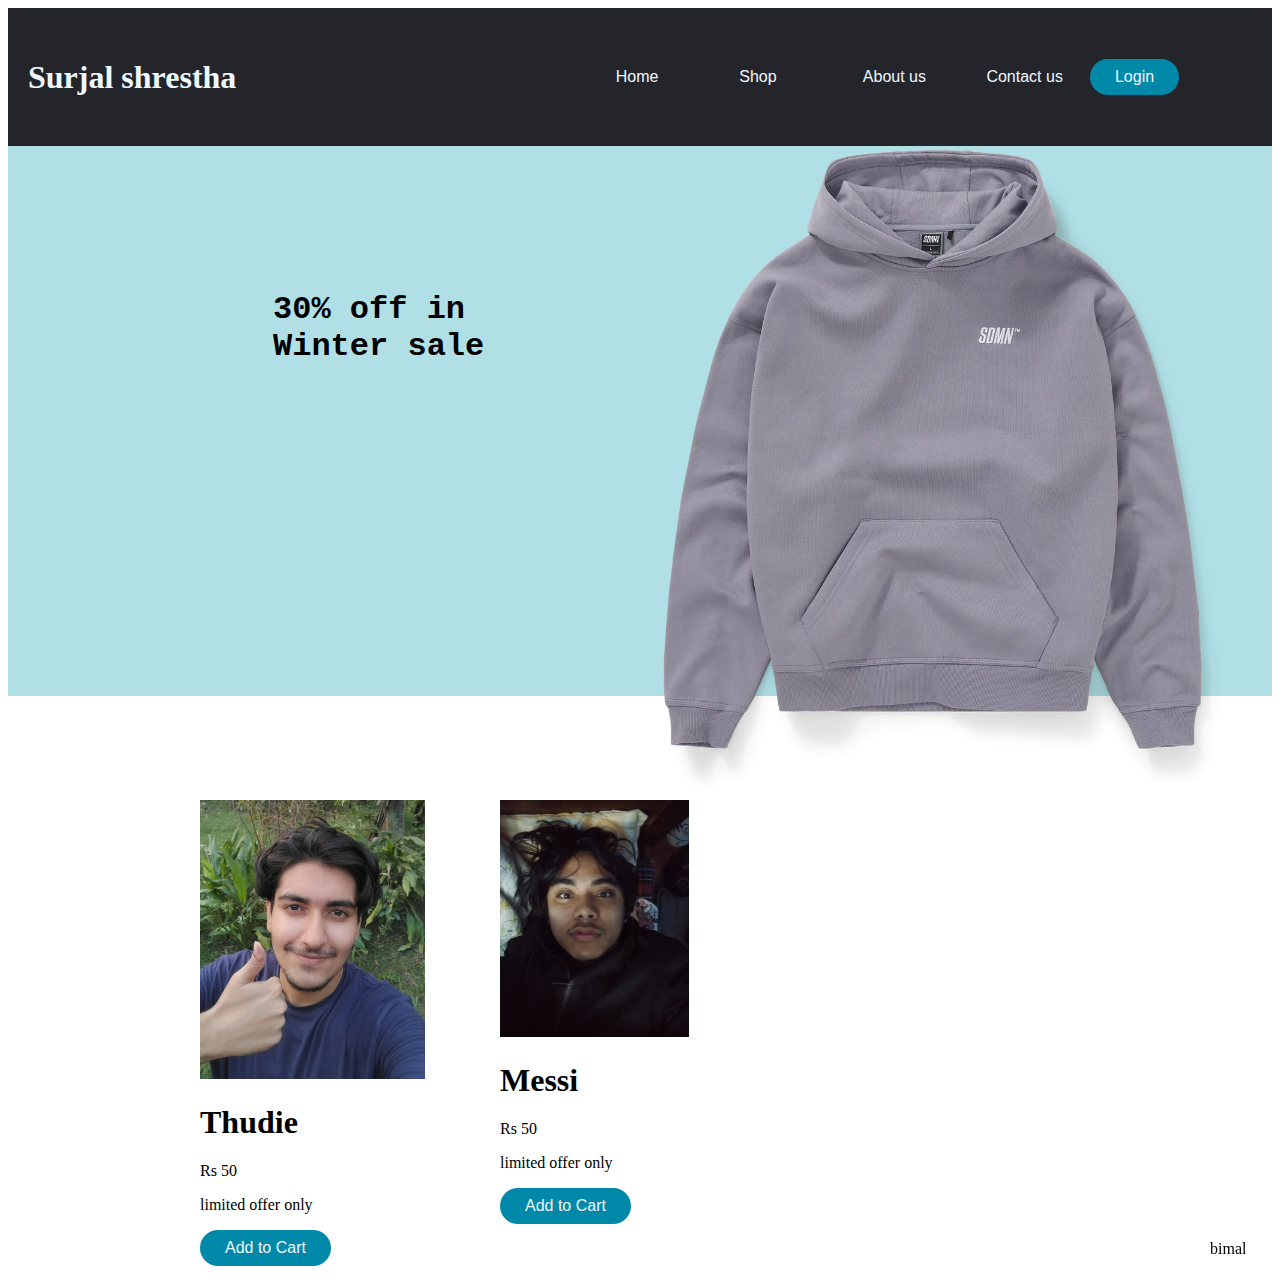
==== index.html @ 4c1a97c1 "first website" ====
<!DOCTYPE html>
<html lang="en">
  <head>
    <meta charset="UTF-8" />
    <meta name="viewport" content="width=device-width, initial-scale=1.0" />
    <meta http-equiv="X-UA-Compatible" content="ie=edge" />
    <title>Blog</title>
    <link rel="stylesheet" href="/css/style.css" />
  </head>
  <body>
    <div class="nav-bar">
      <div class="nav-logo">
        <h1 class="logo-text" style="color: aliceblue">
          <span>Surjal </span>shrestha
        </h1>
      </div>
      <div class="nav-list">
        <ul>
          <li>
            <a href="https://www.youtube.com/watch?v=4r-eD8RDvho">Home</a>
          </li>
          <li><a href="#">Shop</a></li>
          <li><a href="#">About us</a></li>
          <li><a href="bimal.html">Contact us</a></li>
          <button>Login</button>
        </ul>
      </div>
    </div>
    <div class="color">
      <div class="name">
        <h1 style="font-family: 'Courier New', Courier, monospace">
          30% off in <br />Winter sale
        </h1>
      </div>
      <div class="sdmn">
        <h1 style="font-size: 100px">
          <marquee> <b>SDMN HOODIE</b></marquee>
        </h1>
      </div>
      <div class="image">
        <img
          src="MauveHoodie.webp"
          alt="sidemen"
          style="width: 600px; height: 600 px"
        />
      </div>
    </div>
    <div class="flex-container">
      <div class="raj">
        <img src="bhargab.jpg" alt="bhargab" style="width: 25%" />
        <h1>Thudie</h1>
        <p class="price">Rs 50</p>
        <p>limited offer only</p>
        <p><button>Add to Cart</button></p>
      </div>
      <div class="pukar">
        <img src="pukar.jpg" alt="pukar" style="width: 25%" />
        <h1>Messi</h1>
        <p class="price">Rs 50</p>
        <p>limited offer only</p>
        <p><button>Add to Cart</button></p>
        <marquee>bimal</marquee>
      </div>
    </div>
  </body>
</html>
---- css/style.css ----
.nav-bar {
  display: flex;
  justify-content: space-between;
  padding: 20px;
  align-items: center;
  background-color: #24252a;
  box-sizing: border-box;
  margin: 0%;
  width: 100%;
}
li,
a,
button {
  font-family: "Montserrat", sans-serif;
  font-weight: 500;
  font-size: 16px;
  color: aliceblue;
  text-decoration: none;
}
.nav-list {
  list-style: none;
}
.nav-list li {
  width: 120px;
  display: inline-block;
  padding: 0px 20px;
}
.nav-list li a {
  transition: all 0.3 ease 0s;
}
.nav-list li a:hover {
  color: #0088a9;
}
button {
  padding: 9px 25px;
  background-color: rgba(0, 136, 169, 1);
  border: none;
  border-radius: 50px;
  cursor: pointer;
  transition: all 0.3 ease 0s;
}
button:hover {
  background-color: rgba(21, 236, 243, 0.8);
}
.nav-list ul {
  display: flex;
  align-items: center;
  padding: 15px 10%;
}
.color {
  display: flex;
  justify-content: center;
  height: 550px;
  width: 100%;
  background-color: powderblue;
}
.name {
  display: flex;
  justify-content: center;
}
.flex-container {
  display: flex;
}
.name {
  position: absolute;
  left: 273px;
  top: 270px;
}
.sdmn {
  position: absolute;
  left: 270px;
  top: 300px;
}
.image {
  position: absolute;
  right: 50px;
  top: 100px;
}
.raj {
  position: absolute;
  left: 200px;
  top: 800px;
}
.pukar {
  position: absolute;
  left: 500px;
  top: 800px;
}
.image:hover {
  filter: drop-shadow(10px 5px 5px black);
}
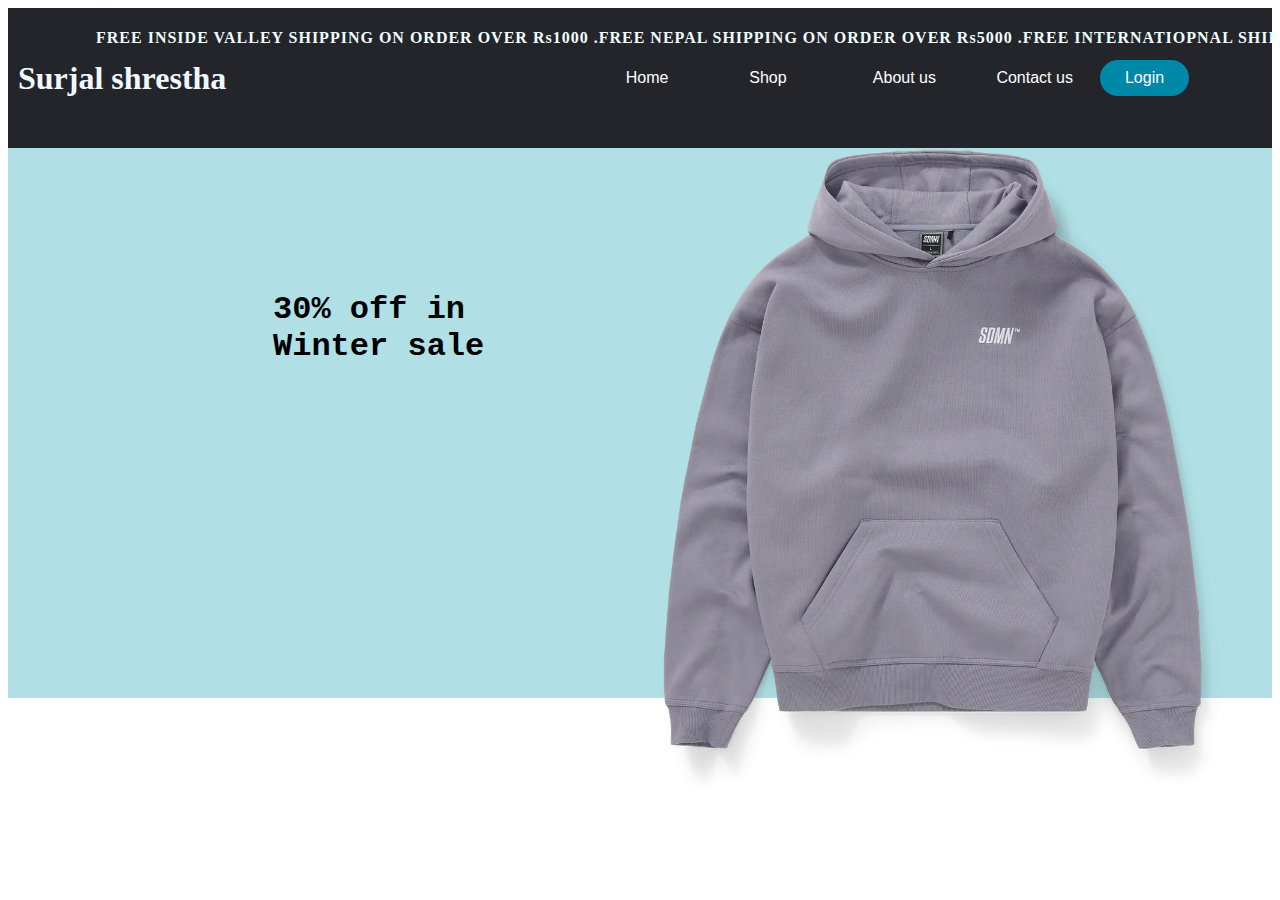
==== commit 79bd674a: "Update index.html" ====
--- a/index.html
+++ b/index.html
@@ -5,10 +5,23 @@
     <meta name="viewport" content="width=device-width, initial-scale=1.0" />
     <meta http-equiv="X-UA-Compatible" content="ie=edge" />
     <title>Blog</title>
-    <link rel="stylesheet" href="/css/style.css" />
+    <link rel="stylesheet" href="style.css" />
+    <script src="index.js"></script>
   </head>
   <body>
+    <!-- Navigation bar-->
     <div class="nav-bar">
+      <div class="marquee">
+        <!--<marquee>-->
+        >
+        <h4>
+          FREE INSIDE VALLEY SHIPPING ON ORDER OVER Rs1000 .FREE NEPAL SHIPPING
+          ON ORDER OVER Rs5000 .FREE INTERNATIOPNAL SHIPPING ON ORDER OVER
+          Rs10,000
+        </h4>
+        <!--</marquee
+        >-->
+      </div>
       <div class="nav-logo">
         <h1 class="logo-text" style="color: aliceblue">
           <span>Surjal </span>shrestha
@@ -17,15 +30,16 @@
       <div class="nav-list">
         <ul>
           <li>
-            <a href="https://www.youtube.com/watch?v=4r-eD8RDvho">Home</a>
+            <a href="Home.html">Home</a>
           </li>
-          <li><a href="#">Shop</a></li>
-          <li><a href="#">About us</a></li>
-          <li><a href="bimal.html">Contact us</a></li>
+          <li><a href="shop.html">Shop</a></li>
+          <li><a href="about.html">About us</a></li>
+          <li><a href="contact.html">Contact us</a></li>
           <button>Login</button>
         </ul>
       </div>
     </div>
+    <!-- design part-->
     <div class="color">
       <div class="name">
         <h1 style="font-family: 'Courier New', Courier, monospace">
@@ -39,28 +53,11 @@
       </div>
       <div class="image">
         <img
-          src="MauveHoodie.webp"
+          src="img/MauveHoodie.webp"
           alt="sidemen"
           style="width: 600px; height: 600 px"
         />
       </div>
     </div>
-    <div class="flex-container">
-      <div class="raj">
-        <img src="bhargab.jpg" alt="bhargab" style="width: 25%" />
-        <h1>Thudie</h1>
-        <p class="price">Rs 50</p>
-        <p>limited offer only</p>
-        <p><button>Add to Cart</button></p>
-      </div>
-      <div class="pukar">
-        <img src="pukar.jpg" alt="pukar" style="width: 25%" />
-        <h1>Messi</h1>
-        <p class="price">Rs 50</p>
-        <p>limited offer only</p>
-        <p><button>Add to Cart</button></p>
-        <marquee>bimal</marquee>
-      </div>
-    </div>
   </body>
 </html>
--- a/style.css
+++ b/style.css
@@ -0,0 +1,102 @@
+.nav-bar {
+  display: flex;
+  justify-content: space-between;
+  padding: 10px;
+  align-items: center;
+  background-color: #24252a;
+  box-sizing: border-box;
+  margin: 0%;
+  width: 100%;
+}
+li,
+a,
+button {
+  font-family: "Montserrat", sans-serif;
+  font-weight: 500;
+  font-size: 16px;
+  color: rgb(255, 255, 255);
+  text-decoration: none;
+}
+.nav-list {
+  list-style: none;
+}
+.nav-list li {
+  width: 120px;
+  display: inline-block;
+  padding: 20px 20px;
+}
+.nav-list li a {
+  transition: color 1s;
+}
+.nav-list li a:hover {
+  color: #0088a9;
+}
+button {
+  padding: 9px 25px;
+  background-color: rgba(0, 136, 169, 1);
+  border: none;
+  border-radius: 50px;
+  cursor: pointer;
+  transition: background-color 0.5s;
+}
+button:hover {
+  background-color: rgba(21, 236, 243, 0.8);
+}
+.nav-list ul {
+  display: flex;
+  align-items: center;
+  padding: 15px 10%;
+}
+.color {
+  display: flex;
+  justify-content: center;
+  height: 550px;
+  width: 100%;
+  background-color: powderblue;
+}
+.name {
+  display: flex;
+  justify-content: center;
+}
+.flex-container {
+  display: flex;
+}
+.name {
+  position: absolute;
+  left: 273px;
+  top: 270px;
+}
+.sdmn {
+  position: absolute;
+  left: 270px;
+  top: 300px;
+}
+.image {
+  position: absolute;
+  right: 50px;
+  top: 100px;
+  transition: 1s;
+}
+.image:hover {
+  transform: scale(1.05);
+  z-index: 0.5;
+}
+.marquee {
+  color: azure;
+  letter-spacing: 5px;
+  position: absolute;
+  left: 0px;
+  top: -10px;
+  white-space: nowrap;
+  padding: 0 6rem;
+  letter-spacing: 1px;
+  animation: marquee 20000ms linear infinite;
+}
+@keyframes marquee {
+  0% {
+    transform: translateX(0);
+  }
+  100% {
+    transform: translateX(-100%);
+  }
+}
